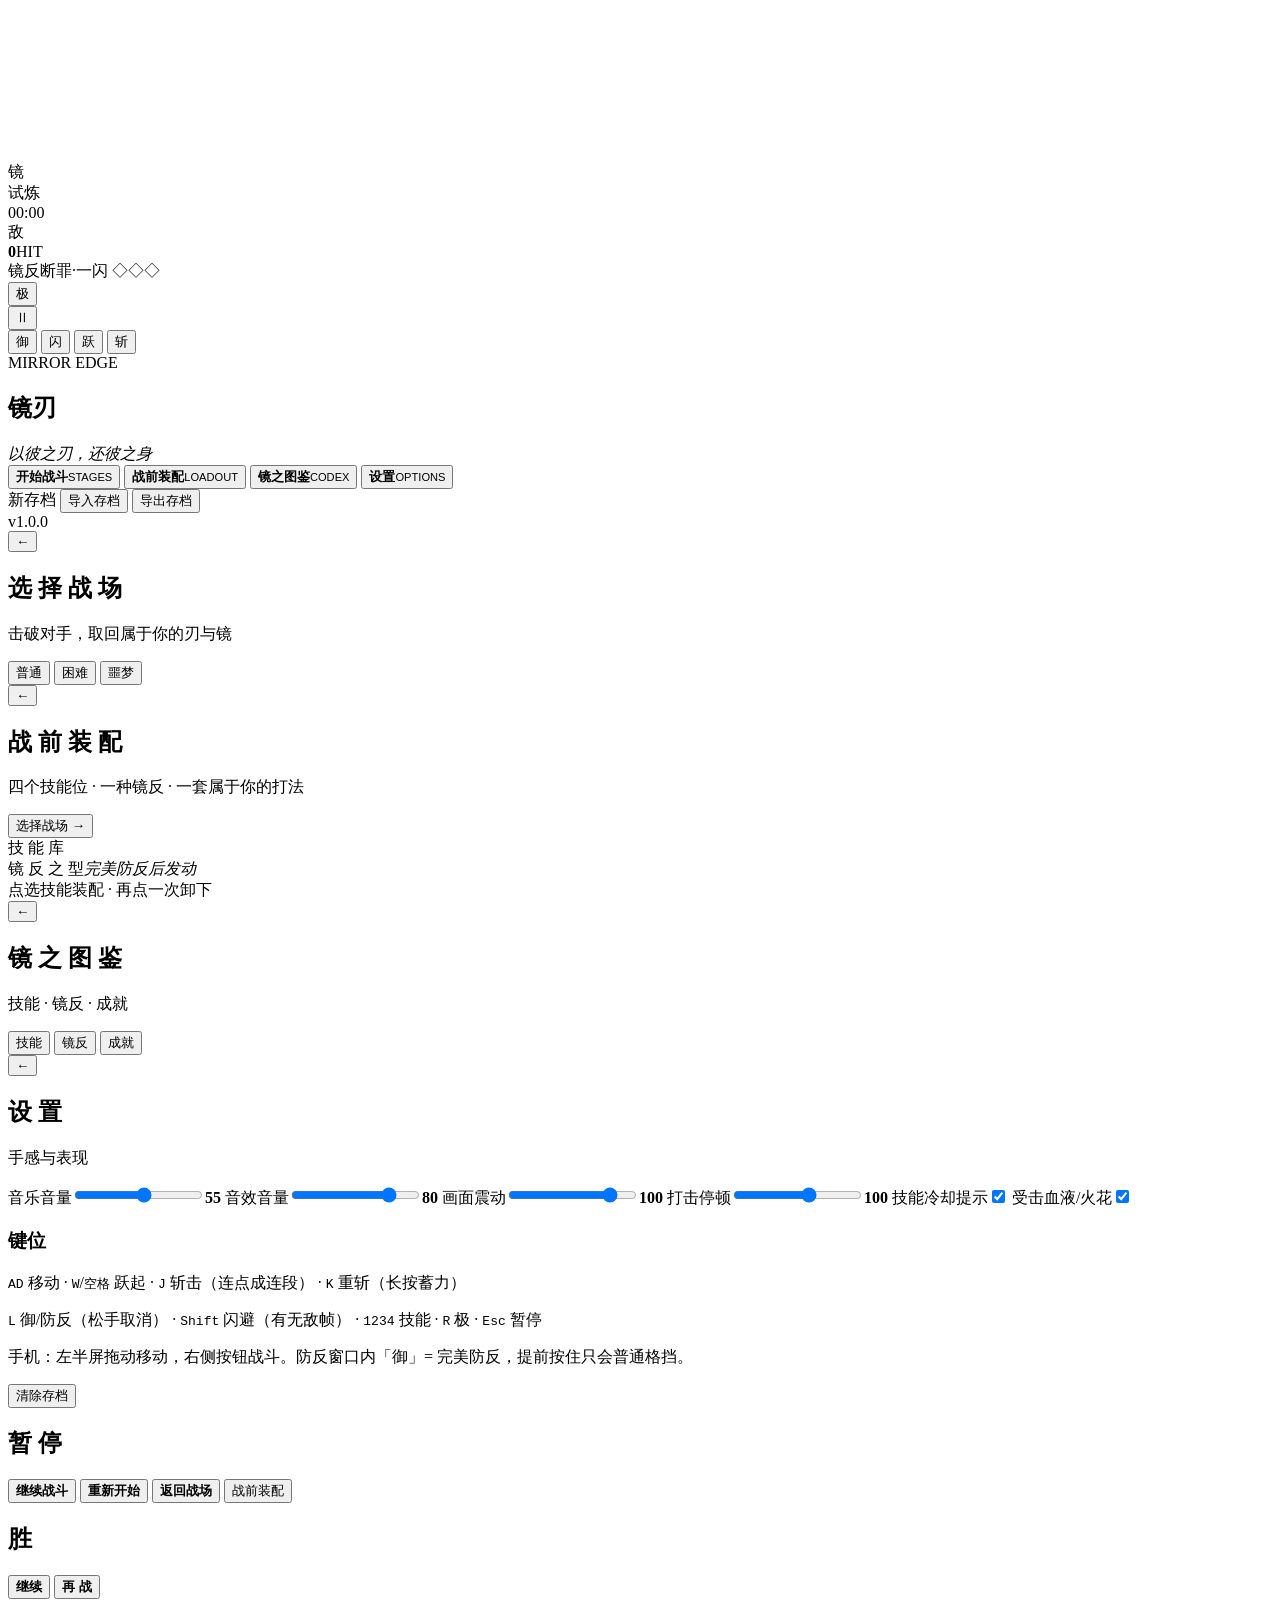
==== mirror-edge/index.html @ 8eaa8387 "mirror-edge: add index.html" ====
<!doctype html>
<html lang="zh-CN">
<head>
<meta charset="utf-8">
<meta name="viewport" content="width=device-width,initial-scale=1,viewport-fit=cover,user-scalable=no,maximum-scale=1">
<meta name="theme-color" content="#04060a">
<meta name="apple-mobile-web-app-capable" content="yes">
<meta name="apple-mobile-web-app-status-bar-style" content="black-translucent">
<meta name="apple-mobile-web-app-title" content="镜刃">
<meta name="description" content="镜刃 MIRROR EDGE — 以完美防反为骨、以闪避为魂的单机格斗。选你的镜反，斩你的敌人。">
<title>镜刃 · MIRROR EDGE</title>
<link rel="manifest" href="manifest.webmanifest">
<link rel="icon" href="icons/icon-192.png">
<link rel="apple-touch-icon" href="icons/icon-192.png">
<link rel="stylesheet" href="css/style.css">
<script>
window.__errs=[];
addEventListener('error',function(e){window.__errs.push((e.message||'err')+' @'+String(e.filename||'').split('/').pop()+':'+e.lineno);});
addEventListener('unhandledrejection',function(e){window.__errs.push('promise: '+(e.reason&&e.reason.message||e.reason));});
</script>

</head>
<body>
<canvas id="cv"></canvas>
<div id="vig"></div>

<!-- ══════════════ 战斗 HUD ══════════════ -->
<div id="hud" aria-hidden="true">
  <div class="hud-top">
    <div class="pbar side-l">
      <div class="prow">
        <span class="pname" id="nameP">镜</span>
        <span class="ptag" id="tagP"></span>
      </div>
      <div class="hpwrap">
        <div class="hpdelay" id="hpPd"></div>
        <div class="hpfill" id="hpPf"></div>
        <div class="hpseg"></div>
      </div>
      <div class="posture"><i id="posePf"></i></div>
    </div>
    <div class="hud-center">
      <div class="round" id="roundTag">试炼</div>
      <div class="clock" id="clock">00:00</div>
    </div>
    <div class="pbar side-r">
      <div class="prow">
        <span class="ptag" id="tagE"></span>
        <span class="pname" id="nameE">敌</span>
      </div>
      <div class="hpwrap">
        <div class="hpdelay" id="hpEd"></div>
        <div class="hpfill" id="hpEf"></div>
        <div class="hpseg"></div>
      </div>
      <div class="posture"><i id="poseEf"></i></div>
    </div>
  </div>

  <div class="combo" id="combo">
    <b id="comboN">0</b><span>HIT</span><em id="comboRank"></em>
  </div>

  <div class="parry-badge" id="parryBadge">
    <span class="pb-k">镜反</span><span class="pb-n" id="parryName">断罪·一闪</span>
    <span class="pb-m" id="parryMark">◇◇◇</span>
  </div>

  <div class="hint" id="hint"></div>

  <div class="skillbar" id="skillbar"></div>

  <div class="ultwrap">
    <div class="ultring" id="ultRing"></div>
    <button class="ultbtn" id="ultBtn" data-act="ult">
      <span>极</span><i id="ultFill"></i>
    </button>
  </div>

  <button class="pausebtn" id="pauseBtn" aria-label="暂停">Ⅱ</button>
</div>

<!-- ══════════════ 触屏操作 ══════════════ -->
<div id="touch">
  <div id="stick" class="stick"><div class="stick-ring"></div><div class="knob"></div></div>
  <div class="tbtns">
    <button class="tb tb-guard" data-act="guard"><span>御</span></button>
    <button class="tb tb-dash" data-act="dash"><span>闪</span></button>
    <button class="tb tb-jump" data-act="jump"><span>跃</span></button>
    <button class="tb tb-attack" data-act="attack"><span>斩</span></button>
  </div>
</div>

<!-- ══════════════ 标题 ══════════════ -->
<section class="screen" id="scr-title">
  <div class="title-wrap">
    <div class="brand">
      <div class="brand-en">MIRROR&nbsp;EDGE</div>
      <h1 class="brand-zh">镜<span>刃</span></h1>
      <div class="brand-line"><i></i><em>以彼之刃，还彼之身</em><i></i></div>
    </div>
    <nav class="menu">
      <button class="mbtn primary" data-go="stages"><b>开始战斗</b><small>STAGES</small></button>
      <button class="mbtn" data-go="loadout"><b>战前装配</b><small>LOADOUT</small></button>
      <button class="mbtn" data-go="codex"><b>镜之图鉴</b><small>CODEX</small></button>
      <button class="mbtn" data-go="settings"><b>设置</b><small>OPTIONS</small></button>
    </nav>
    <div class="title-foot">
      <span id="saveInfo">新存档</span>
      <button class="link" id="importBtn">导入存档</button>
      <button class="link" id="exportBtn">导出存档</button>
      <input type="file" id="importFile" accept=".json,application/json" hidden>
    </div>
  </div>
  <div class="title-ver">v1.0.0</div>
</section>

<!-- ══════════════ 关卡选择 ══════════════ -->
<section class="screen" id="scr-stages">
  <header class="shead">
    <button class="back" data-back="title">←</button>
    <div><h2>选 择 战 场</h2><p>击破对手，取回属于你的刃与镜</p></div>
    <div class="diff">
      <button data-diff="0" class="on">普通</button>
      <button data-diff="1">困难</button>
      <button data-diff="2">噩梦</button>
    </div>
  </header>
  <div class="stage-list" id="stageList"></div>
</section>

<!-- ══════════════ 装配 ══════════════ -->
<section class="screen" id="scr-loadout">
  <header class="shead">
    <button class="back" data-back="title">←</button>
    <div><h2>战 前 装 配</h2><p>四个技能位 · 一种镜反 · 一套属于你的打法</p></div>
    <button class="go-fight" id="toStages">选择战场 →</button>
  </header>
  <div class="load-body">
    <div class="col col-skills">
      <div class="col-h"><span>技 能 库</span><em id="skillCount"></em></div>
      <div class="skill-grid" id="skillGrid"></div>
    </div>
    <div class="col col-parry">
      <div class="col-h"><span>镜 反 之 型</span><em>完美防反后发动</em></div>
      <div class="parry-list" id="parryList"></div>
    </div>
  </div>
  <div class="load-foot">
    <div class="slots" id="slotBar"></div>
    <div class="load-tip" id="loadTip">点选技能装配 · 再点一次卸下</div>
  </div>
</section>

<!-- ══════════════ 图鉴 ══════════════ -->
<section class="screen" id="scr-codex">
  <header class="shead">
    <button class="back" data-back="title">←</button>
    <div><h2>镜 之 图 鉴</h2><p>技能 · 镜反 · 成就</p></div>
    <div class="tabs">
      <button class="on" data-tab="skills">技能</button>
      <button data-tab="parry">镜反</button>
      <button data-tab="achv">成就</button>
    </div>
  </header>
  <div class="codex-body" id="codexBody"></div>
</section>

<!-- ══════════════ 设置 ══════════════ -->
<section class="screen" id="scr-settings">
  <header class="shead">
    <button class="back" data-back="title">←</button>
    <div><h2>设 置</h2><p>手感与表现</p></div>
  </header>
  <div class="set-body">
    <label class="setrow"><span>音乐音量</span><input type="range" id="sMusic" min="0" max="100" value="55"><b id="vMusic">55</b></label>
    <label class="setrow"><span>音效音量</span><input type="range" id="sSfx" min="0" max="100" value="80"><b id="vSfx">80</b></label>
    <label class="setrow"><span>画面震动</span><input type="range" id="sShake" min="0" max="120" value="100"><b id="vShake">100</b></label>
    <label class="setrow"><span>打击停顿</span><input type="range" id="sStop" min="40" max="140" value="100"><b id="vStop">100</b></label>
    <label class="setrow sw"><span>技能冷却提示</span><input type="checkbox" id="sCd" checked></label>
    <label class="setrow sw"><span>受击血液/火花</span><input type="checkbox" id="sBlood" checked></label>
    <div class="keys">
      <h3>键位</h3>
      <p><kbd>A</kbd><kbd>D</kbd> 移动 · <kbd>W</kbd>/<kbd>空格</kbd> 跃起 · <kbd>J</kbd> 斩击（连点成连段） · <kbd>K</kbd> 重斩（长按蓄力）</p>
      <p><kbd>L</kbd> 御/防反（松手取消） · <kbd>Shift</kbd> 闪避（有无敌帧） · <kbd>1</kbd><kbd>2</kbd><kbd>3</kbd><kbd>4</kbd> 技能 · <kbd>R</kbd> 极 · <kbd>Esc</kbd> 暂停</p>
      <p class="dim">手机：左半屏拖动移动，右侧按钮战斗。防反窗口内「御」= 完美防反，提前按住只会普通格挡。</p>
    </div>
    <button class="danger" id="wipeBtn">清除存档</button>
  </div>
</section>

<!-- ══════════════ 暂停 ══════════════ -->
<section class="screen small" id="scr-pause">
  <div class="modal">
    <h2>暂 停</h2>
    <button class="mbtn primary" id="resumeBtn"><b>继续战斗</b></button>
    <button class="mbtn" id="retryBtn"><b>重新开始</b></button>
    <button class="mbtn" id="quitBtn"><b>返回战场</b></button>
    <button class="mbtn ghost" id="toLoadout">战前装配</button>
  </div>
</section>

<!-- ══════════════ 结算 ══════════════ -->
<section class="screen small" id="scr-result">
  <div class="modal wide">
    <div class="res-head"><h2 id="resTitle">胜</h2><p id="resSub"></p></div>
    <div class="res-stats" id="resStats"></div>
    <div class="res-unlock" id="resUnlock"></div>
    <div class="res-btns">
      <button class="mbtn primary" id="resNext"><b>继续</b></button>
      <button class="mbtn ghost" id="resRetry"><b>再 战</b></button>
    </div>
  </div>
</section>

<div id="fps"></div>

<script src="js/core.js"></script>
<script src="js/skeleton.js"></script>
<script src="js/data.js"></script>
<script src="js/fighter.js"></script>
<script src="js/skills.js"></script>
<script src="js/ai.js"></script>
<script src="js/battle.js"></script>
<script src="js/ui.js"></script>
<script src="js/game.js"></script>
</body>
</html>
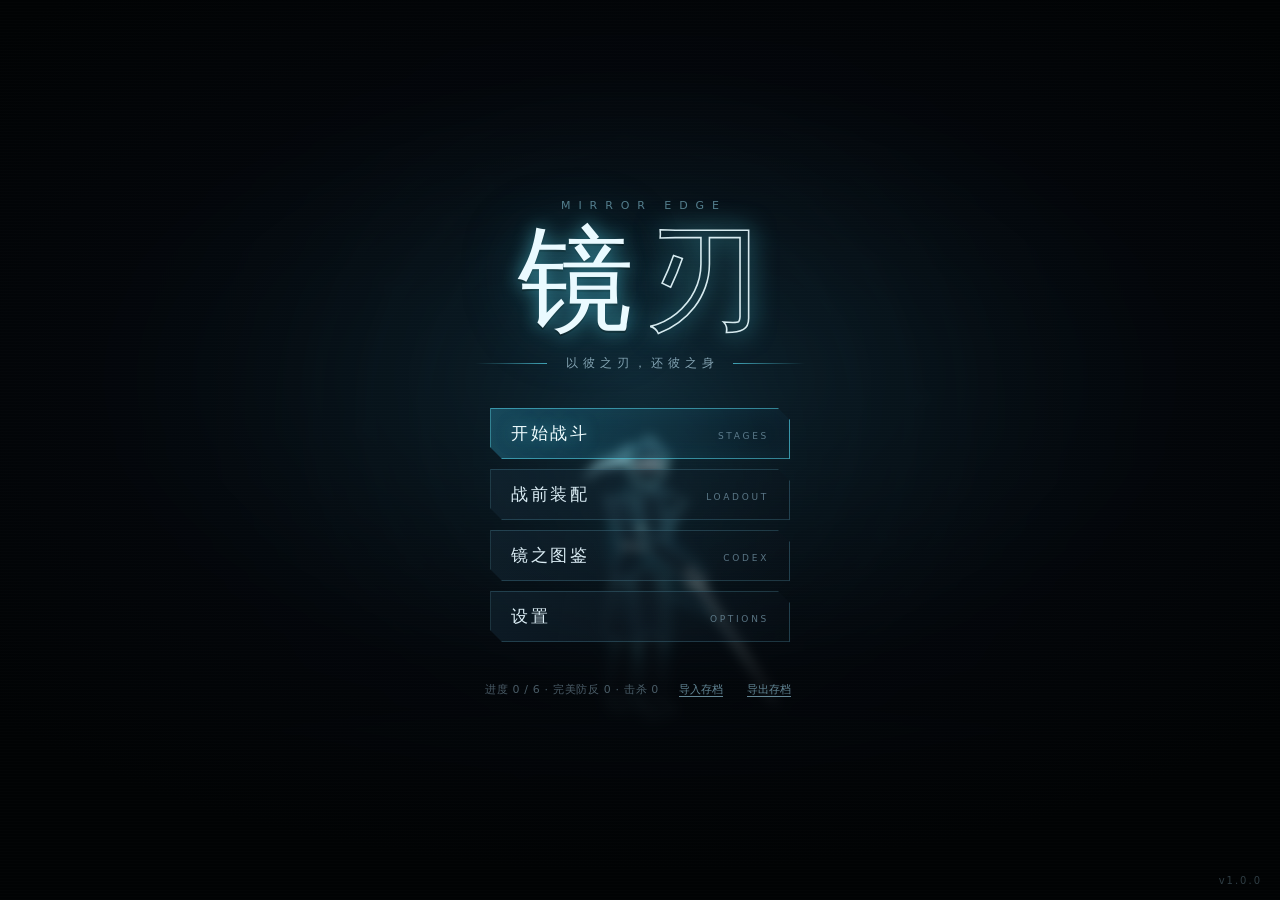
==== commit c76d63c7: "mirror-edge: update index.html" ====
--- a/mirror-edge/index.html
+++ b/mirror-edge/index.html
@@ -22,6 +22,7 @@
 </head>
 <body>
 <canvas id="cv"></canvas>
+<div id="rotate"><div class="rot">⟲</div><p>横屏战斗视野更开阔</p><button id="rotSkip">仍然竖屏</button></div>
 <div id="vig"></div>
 
 <!-- ══════════════ 战斗 HUD ══════════════ -->
@@ -64,6 +65,7 @@
   <div class="parry-badge" id="parryBadge">
     <span class="pb-k">镜反</span><span class="pb-n" id="parryName">断罪·一闪</span>
     <span class="pb-m" id="parryMark">◇◇◇</span>
+    <span class="pb-cd"><i id="parryCdBar"></i></span>
   </div>
 
   <div class="hint" id="hint"></div>
@@ -84,7 +86,7 @@
 <div id="touch">
   <div id="stick" class="stick"><div class="stick-ring"></div><div class="knob"></div></div>
   <div class="tbtns">
-    <button class="tb tb-guard" data-act="guard"><span>御</span></button>
+    <button class="tb tb-guard" data-act="guard"><span>御</span><i class="tbcd" id="guardCd"></i></button>
     <button class="tb tb-dash" data-act="dash"><span>闪</span></button>
     <button class="tb tb-jump" data-act="jump"><span>跃</span></button>
     <button class="tb tb-attack" data-act="attack"><span>斩</span></button>
@@ -133,7 +135,7 @@
 <section class="screen" id="scr-loadout">
   <header class="shead">
     <button class="back" data-back="title">←</button>
-    <div><h2>战 前 装 配</h2><p>四个技能位 · 一种镜反 · 一套属于你的打法</p></div>
+    <div><h2>战 前 装 配</h2><p>三个技能位 · 一种镜反 · 一套属于你的打法</p></div>
     <button class="go-fight" id="toStages">选择战场 →</button>
   </header>
   <div class="load-body">
@@ -182,7 +184,7 @@
     <div class="keys">
       <h3>键位</h3>
       <p><kbd>A</kbd><kbd>D</kbd> 移动 · <kbd>W</kbd>/<kbd>空格</kbd> 跃起 · <kbd>J</kbd> 斩击（连点成连段） · <kbd>K</kbd> 重斩（长按蓄力）</p>
-      <p><kbd>L</kbd> 御/防反（松手取消） · <kbd>Shift</kbd> 闪避（有无敌帧） · <kbd>1</kbd><kbd>2</kbd><kbd>3</kbd><kbd>4</kbd> 技能 · <kbd>R</kbd> 极 · <kbd>Esc</kbd> 暂停</p>
+      <p><kbd>L</kbd> 御/防反（松手取消） · <kbd>Shift</kbd> 闪避（有无敌帧） · <kbd>1</kbd><kbd>2</kbd><kbd>3</kbd> 技能 · <kbd>R</kbd> 极 · <kbd>Esc</kbd> 暂停</p>
       <p class="dim">手机：左半屏拖动移动，右侧按钮战斗。防反窗口内「御」= 完美防反，提前按住只会普通格挡。</p>
     </div>
     <button class="danger" id="wipeBtn">清除存档</button>
--- a/mirror-edge/css/style.css
+++ b/mirror-edge/css/style.css
@@ -0,0 +1,385 @@
+/* ══════════════════════════════════════════════════════════
+   镜刃 MIRROR EDGE — 样式
+   ══════════════════════════════════════════════════════════ */
+:root{
+  --bg:#04060a;
+  --ink:#080c12;
+  --ink2:#0d131c;
+  --line:rgba(120,200,235,.16);
+  --cyan:#5ce9ff;
+  --cyan-dim:#2b8fa8;
+  --ice:#e6fbff;
+  --red:#ff3550;
+  --red-dim:#8f1e2e;
+  --gold:#ffcf7a;
+  --violet:#b27bff;
+  --text:#dfeaf2;
+  --muted:#7d8b98;
+  --safe-t:env(safe-area-inset-top,0px);
+  --safe-b:env(safe-area-inset-bottom,0px);
+}
+*{box-sizing:border-box;-webkit-tap-highlight-color:transparent}
+html,body{margin:0;padding:0;height:100%;overflow:hidden;background:var(--bg);color:var(--text);
+  font-family:"PingFang SC","Hiragino Sans GB","Microsoft YaHei",system-ui,-apple-system,sans-serif;
+  user-select:none;-webkit-user-select:none;overscroll-behavior:none;touch-action:none}
+canvas#cv{position:fixed;inset:0;width:100%;height:100%;display:block;touch-action:none}
+button{font-family:inherit;cursor:pointer;border:none;background:none;color:inherit}
+h1,h2,h3{font-family:"Songti SC","Noto Serif SC","STSong",serif;font-weight:400;margin:0}
+
+/* ───────── 屏幕容器 ───────── */
+.screen{position:fixed;inset:0;display:none;flex-direction:column;z-index:20;
+  padding:calc(var(--safe-t) + 16px) clamp(16px,4vw,34px) calc(var(--safe-b) + 16px);
+  background:radial-gradient(120% 80% at 50% 12%,rgba(12,22,32,.82),rgba(3,5,8,.96) 68%,#020406 100%);
+  -webkit-backdrop-filter:blur(6px);backdrop-filter:blur(6px);overflow:hidden}
+.screen.on{display:flex;animation:scrIn .32s ease both}
+@keyframes scrIn{from{opacity:0;transform:scale(.995)}to{opacity:1;transform:none}}
+.screen.small{align-items:center;justify-content:center;background:radial-gradient(80% 60% at 50% 45%,rgba(8,14,22,.9),rgba(2,4,7,.97))}
+.screen::after{content:"";position:absolute;inset:0;pointer-events:none;opacity:.35;
+  background-image:repeating-linear-gradient(0deg,rgba(255,255,255,.028) 0 1px,transparent 1px 3px)}
+.screen>*{position:relative;z-index:1}
+
+/* ───────── 标题 ───────── */
+#scr-title{justify-content:center;align-items:center;text-align:center;
+  background:radial-gradient(70% 55% at 50% 42%,rgba(28,86,110,.20),rgba(3,6,10,.93) 62%,#010304 100%)}
+.title-wrap{display:flex;flex-direction:column;align-items:center;gap:clamp(18px,4vh,38px);width:min(560px,100%)}
+.brand-en{font-size:11px;letter-spacing:.72em;text-indent:.72em;color:rgba(150,215,235,.55);margin-bottom:14px}
+.brand-zh{font-size:clamp(64px,19vw,116px);line-height:.94;letter-spacing:.1em;text-indent:.1em;color:#eafaff;
+  text-shadow:0 0 18px rgba(92,233,255,.55),0 0 64px rgba(60,180,220,.35),0 2px 0 rgba(0,0,0,.6)}
+.brand-zh span{color:transparent;-webkit-text-stroke:1.6px rgba(232,251,255,.92);text-shadow:0 0 26px rgba(92,233,255,.5)}
+.brand-line{display:flex;align-items:center;justify-content:center;gap:14px;margin-top:20px}
+.brand-line i{width:clamp(30px,10vw,72px);height:1px;background:linear-gradient(90deg,transparent,rgba(92,233,255,.65))}
+.brand-line i:last-child{background:linear-gradient(90deg,rgba(92,233,255,.65),transparent)}
+.brand-line em{font-style:normal;font-size:12px;letter-spacing:.42em;text-indent:.42em;color:rgba(178,214,230,.72)}
+.menu{display:flex;flex-direction:column;gap:10px;width:min(300px,86vw)}
+.mbtn{position:relative;display:flex;align-items:baseline;justify-content:space-between;gap:12px;
+  padding:13px 20px;min-height:50px;border:1px solid rgba(110,190,220,.22);
+  background:linear-gradient(100deg,rgba(20,40,54,.55),rgba(10,18,26,.35));
+  clip-path:polygon(0 0,calc(100% - 12px) 0,100% 12px,100% 100%,12px 100%,0 calc(100% - 12px));
+  transition:border-color .18s,background .18s,transform .12s,box-shadow .2s}
+.mbtn b{font-size:17px;font-weight:500;letter-spacing:.16em;color:#dbedf5}
+.mbtn small{font-size:9px;letter-spacing:.3em;color:rgba(125,160,178,.7)}
+.mbtn:active{transform:scale(.985)}
+.mbtn:hover{border-color:rgba(92,233,255,.55);background:linear-gradient(100deg,rgba(28,60,78,.7),rgba(12,24,34,.5));
+  box-shadow:0 0 24px rgba(60,190,220,.14),inset 0 0 24px rgba(60,190,220,.05)}
+.mbtn.primary{border-color:rgba(92,233,255,.5);
+  background:linear-gradient(100deg,rgba(30,96,120,.6),rgba(10,26,38,.4));
+  box-shadow:0 0 30px rgba(50,180,210,.16),inset 0 0 30px rgba(60,200,230,.06)}
+.mbtn.primary b{color:#f0fdff;text-shadow:0 0 16px rgba(92,233,255,.5)}
+.mbtn.ghost{border-color:rgba(255,255,255,.1);background:rgba(255,255,255,.02)}
+.screen.small .mbtn{width:100%}
+.title-foot{display:flex;flex-wrap:wrap;align-items:center;justify-content:center;gap:6px 16px;font-size:11px;color:rgba(120,148,164,.6);letter-spacing:.06em}
+.link{font-size:11px;color:rgba(140,190,210,.7);text-decoration:underline;text-underline-offset:3px;padding:4px}
+.link:hover{color:var(--cyan)}
+.title-ver{position:absolute;right:18px;bottom:calc(var(--safe-b) + 14px);font-size:10px;letter-spacing:.2em;color:rgba(110,140,155,.42)}
+
+/* ───────── 页面头 ───────── */
+.shead{display:flex;align-items:center;gap:14px;padding-bottom:14px;border-bottom:1px solid var(--line);flex-wrap:wrap}
+.back{width:38px;height:38px;flex:none;border:1px solid rgba(120,190,215,.22);color:#bfe4f0;font-size:16px;
+  clip-path:polygon(0 0,100% 0,100% 100%,8px 100%,0 calc(100% - 8px));transition:.18s}
+.back:hover{border-color:var(--cyan);color:#fff;box-shadow:0 0 18px rgba(92,233,255,.2)}
+.shead h2{font-size:clamp(18px,4.6vw,26px);letter-spacing:.26em;color:#e9f8ff}
+.shead p{margin:4px 0 0;font-size:11px;letter-spacing:.14em;color:var(--muted)}
+.diff,.tabs{margin-left:auto;display:flex;gap:4px;border:1px solid rgba(120,190,215,.16);padding:3px;background:rgba(6,12,18,.6)}
+.diff button,.tabs button{padding:8px 13px;font-size:12px;letter-spacing:.1em;color:var(--muted);transition:.18s}
+.diff button.on,.tabs button.on{color:#031018;background:linear-gradient(180deg,#8ef0ff,#4cc8e6);font-weight:600;
+  box-shadow:0 0 16px rgba(92,233,255,.35)}
+.go-fight{margin-left:auto;padding:10px 16px;font-size:12px;letter-spacing:.12em;color:#c9f4ff;
+  border:1px solid rgba(92,233,255,.4);background:rgba(20,60,76,.4)}
+.go-fight:hover{background:rgba(30,90,112,.6);box-shadow:0 0 20px rgba(92,233,255,.22)}
+
+/* ───────── 关卡列表 ───────── */
+.stage-list{flex:1;overflow-y:auto;overscroll-behavior:contain;padding:16px 2px 30px;
+  display:grid;grid-template-columns:repeat(auto-fill,minmax(min(100%,270px),1fr));gap:12px;align-content:start}
+.stage-card{position:relative;display:flex;flex-direction:column;gap:10px;padding:16px;min-height:132px;
+  border:1px solid rgba(110,180,205,.18);background:linear-gradient(150deg,rgba(16,30,42,.72),rgba(6,11,16,.72));
+  clip-path:polygon(0 0,calc(100% - 18px) 0,100% 18px,100% 100%,0 100%);
+  transition:.2s;text-align:left;overflow:hidden}
+.stage-card::before{content:"";position:absolute;left:0;top:0;bottom:0;width:2px;background:var(--cyan);opacity:.35}
+.stage-card:hover{border-color:rgba(92,233,255,.45);transform:translateY(-2px);box-shadow:0 10px 30px rgba(0,0,0,.4),0 0 30px rgba(50,170,200,.12)}
+.stage-card .sc-idx{position:absolute;right:14px;top:10px;font-family:"Songti SC",serif;font-size:34px;color:rgba(92,233,255,.1);line-height:1}
+.stage-card .sc-name{font-size:17px;letter-spacing:.1em;color:#e4f6fd}
+.stage-card .sc-sub{font-size:11px;color:var(--muted);letter-spacing:.08em;line-height:1.6}
+.stage-card .sc-meta{display:flex;gap:8px;flex-wrap:wrap;margin-top:auto;font-size:10px;letter-spacing:.08em}
+.chip{padding:3px 8px;border:1px solid rgba(120,190,215,.2);color:#9fd4e4;background:rgba(20,50,64,.3)}
+.chip.gold{border-color:rgba(255,207,122,.4);color:var(--gold);background:rgba(70,50,18,.3)}
+.chip.red{border-color:rgba(255,53,80,.4);color:#ff9aa8;background:rgba(70,16,24,.35)}
+.chip.dim{border-color:rgba(255,255,255,.08);color:#57636d;background:none}
+.stage-card.locked{filter:grayscale(.8) brightness(.6);cursor:not-allowed}
+.stage-card.locked:hover{transform:none;box-shadow:none;border-color:rgba(110,180,205,.18)}
+.stage-card .lock{position:absolute;inset:auto 0 0 0;padding:7px 14px;font-size:10px;letter-spacing:.24em;color:#93a4b0;
+  background:linear-gradient(0deg,rgba(2,4,7,.96),rgba(2,4,7,.6) 70%,transparent);text-align:right}
+.stage-card .clear-dots{display:flex;gap:4px}
+.stage-card .clear-dots i{width:14px;height:3px;background:rgba(255,255,255,.12)}
+.stage-card .clear-dots i.on{background:var(--gold);box-shadow:0 0 8px rgba(255,207,122,.6)}
+.stage-card .sc-best{font-size:10px;color:rgba(255,207,122,.7);letter-spacing:.06em}
+
+/* ───────── 装配 ───────── */
+.load-body{flex:1;display:flex;gap:16px;overflow:hidden;padding:14px 0 0;min-height:0}
+.col{display:flex;flex-direction:column;min-height:0}
+.col-skills{flex:1.55;min-width:0}
+.col-parry{flex:1;min-width:0;border-left:1px solid var(--line);padding-left:16px}
+.col-h{display:flex;align-items:baseline;justify-content:space-between;gap:10px;padding:0 2px 10px}
+.col-h span{font-size:12px;letter-spacing:.24em;color:#a9d6e6}
+.col-h em{font-style:normal;font-size:10px;letter-spacing:.1em;color:var(--muted)}
+.skill-grid{overflow-y:auto;overscroll-behavior:contain;display:grid;grid-template-columns:repeat(auto-fill,minmax(150px,1fr));
+  gap:8px;padding:2px 4px 24px 2px}
+.sk-card{position:relative;padding:10px 11px;border:1px solid rgba(110,180,205,.16);background:linear-gradient(150deg,rgba(14,26,36,.8),rgba(6,11,16,.8));
+  text-align:left;transition:.16s;min-height:82px;display:flex;flex-direction:column;gap:5px;overflow:hidden}
+.sk-card:hover{border-color:rgba(92,233,255,.42);background:linear-gradient(150deg,rgba(20,44,58,.85),rgba(8,16,22,.85))}
+.sk-card.on{border-color:rgba(92,233,255,.85);box-shadow:inset 0 0 26px rgba(60,200,230,.14),0 0 20px rgba(60,200,230,.16)}
+.sk-card.on::after{content:attr(data-slot);position:absolute;right:6px;top:6px;width:16px;height:16px;font-size:10px;line-height:16px;
+  text-align:center;background:var(--cyan);color:#031018;font-weight:700}
+.sk-card.locked{opacity:.42;filter:grayscale(1);cursor:not-allowed}
+.sk-top{display:flex;align-items:center;gap:7px}
+.sk-ic{width:24px;height:24px;flex:none;display:grid;place-items:center;font-family:"Songti SC",serif;font-size:14px;
+  border:1px solid rgba(120,210,235,.4);color:#bdf0ff;background:rgba(30,80,100,.3)}
+.sk-name{font-size:13px;letter-spacing:.04em;color:#e2f4fb}
+.sk-tag{margin-left:auto;font-size:9px;letter-spacing:.08em;color:rgba(140,180,200,.6)}
+.sk-desc{font-size:10.5px;line-height:1.55;color:#8598a6}
+.sk-foot{display:flex;gap:6px;margin-top:auto;font-size:9px;color:rgba(120,160,180,.6);letter-spacing:.05em}
+.sk-lock-txt{position:absolute;inset:auto 0 0 0;padding:4px 11px;font-size:9px;letter-spacing:.06em;
+  background:linear-gradient(0deg,rgba(8,10,14,.95),transparent);color:#7c8b96}
+
+.parry-list{overflow-y:auto;overscroll-behavior:contain;display:flex;flex-direction:column;gap:8px;padding:2px 4px 24px 2px}
+.pa-card{position:relative;padding:11px 12px;border:1px solid rgba(180,123,255,.18);text-align:left;
+  background:linear-gradient(120deg,rgba(28,18,44,.72),rgba(8,8,14,.8));transition:.18s}
+.pa-card:hover{border-color:rgba(178,123,255,.55);box-shadow:0 0 24px rgba(140,90,255,.14)}
+.pa-card.on{border-color:rgba(190,150,255,.9);background:linear-gradient(120deg,rgba(46,28,72,.85),rgba(12,10,20,.9));
+  box-shadow:0 0 26px rgba(150,100,255,.26),inset 0 0 30px rgba(130,80,240,.1)}
+.pa-card.on::before{content:"";position:absolute;left:0;top:0;bottom:0;width:2px;background:var(--violet);box-shadow:0 0 12px var(--violet)}
+.pa-card.locked{opacity:.4;filter:grayscale(1);cursor:not-allowed}
+.pa-h{display:flex;align-items:center;gap:8px}
+.pa-h b{font-size:13.5px;font-weight:500;letter-spacing:.06em;color:#efe6ff}
+.pa-h em{font-style:normal;margin-left:auto;font-size:9px;letter-spacing:.1em;color:rgba(190,150,255,.6)}
+.pa-d{font-size:10.5px;line-height:1.6;color:#9a8fa8;margin-top:5px}
+.pa-lock{font-size:9.5px;margin-top:5px;color:#6d6478}
+.load-foot{display:flex;align-items:center;gap:14px;padding-top:12px;border-top:1px solid var(--line);flex-wrap:wrap}
+.slots{display:flex;gap:7px}
+.slot{width:clamp(48px,13vw,64px);height:clamp(48px,13vw,64px);position:relative;border:1px dashed rgba(120,190,215,.3);
+  display:grid;place-items:center;background:rgba(10,18,24,.5);transition:.16s}
+.slot.filled{border-style:solid;border-color:rgba(92,233,255,.55);background:rgba(20,50,64,.5)}
+.slot .sn{font-family:"Songti SC",serif;font-size:17px;color:#bdf0ff}
+.slot .si{position:absolute;left:3px;top:2px;font-size:8px;color:rgba(120,180,200,.6)}
+.slot.empty .sn{color:rgba(120,160,180,.25);font-size:12px}
+.load-tip{font-size:10.5px;color:var(--muted);letter-spacing:.06em;line-height:1.6;flex:1;min-width:120px}
+
+/* ───────── 图鉴 ───────── */
+.codex-body{flex:1;overflow-y:auto;overscroll-behavior:contain;padding:16px 4px 40px 2px}
+.cx-grid{display:grid;grid-template-columns:repeat(auto-fill,minmax(min(100%,300px),1fr));gap:10px}
+.cx-item{padding:14px;border:1px solid rgba(110,180,205,.15);background:linear-gradient(150deg,rgba(14,26,36,.6),rgba(6,11,16,.6))}
+.cx-item h3{font-size:14px;letter-spacing:.08em;color:#dff4fc;display:flex;align-items:center;gap:8px}
+.cx-item h3 i{font-style:normal;font-size:10px;padding:2px 6px;border:1px solid rgba(120,190,215,.25);color:#8fc7d9}
+.cx-item p{font-size:11px;line-height:1.7;color:#8496a3;margin:7px 0 0}
+.cx-item .cx-meta{font-size:10px;color:rgba(255,207,122,.65);margin-top:7px}
+.cx-item.locked{opacity:.5}
+.achv-row{display:flex;align-items:center;gap:10px;padding:12px 14px;border:1px solid rgba(110,180,205,.14);
+  background:rgba(10,18,24,.5);margin-bottom:8px}
+.achv-row .ai{width:30px;height:30px;flex:none;display:grid;place-items:center;border:1px solid rgba(255,207,122,.4);color:var(--gold);
+  font-family:"Songti SC",serif;font-size:14px}
+.achv-row.done .ai{background:rgba(255,207,122,.16);box-shadow:0 0 16px rgba(255,207,122,.2)}
+.achv-row b{font-size:12.5px;font-weight:500;color:#dceef6;display:block}
+.achv-row span{font-size:10px;color:var(--muted)}
+.achv-row .state{margin-left:auto;font-size:10px;letter-spacing:.1em;color:var(--muted)}
+.achv-row.done .state{color:var(--gold)}
+.cx-progress{display:flex;gap:10px;flex-wrap:wrap;margin-bottom:14px;font-size:11px;color:var(--muted)}
+.cx-progress b{color:var(--cyan);font-weight:500}
+
+/* ───────── 设置 ───────── */
+.set-body{flex:1;overflow-y:auto;padding:18px 4px 40px;display:flex;flex-direction:column;gap:6px;max-width:620px}
+.setrow{display:flex;align-items:center;gap:14px;padding:12px 4px;border-bottom:1px solid rgba(120,190,215,.09)}
+.setrow span{width:110px;flex:none;font-size:12.5px;color:#b6cdd8;letter-spacing:.06em}
+.setrow input[type=range]{-webkit-appearance:none;flex:1;height:2px;background:rgba(120,190,215,.25);outline:none}
+.setrow input[type=range]::-webkit-slider-thumb{-webkit-appearance:none;width:14px;height:14px;border-radius:50%;
+  background:#7deaff;box-shadow:0 0 12px rgba(92,233,255,.8);cursor:pointer}
+.setrow b{width:34px;text-align:right;font-size:11px;color:var(--cyan);font-weight:500}
+.setrow.sw input{width:42px;height:22px;-webkit-appearance:none;background:rgba(120,190,215,.2);border-radius:11px;position:relative;cursor:pointer;flex:none}
+.setrow.sw input:checked{background:rgba(92,233,255,.45)}
+.setrow.sw input::after{content:"";position:absolute;top:2px;left:2px;width:18px;height:18px;border-radius:50%;background:#cfeeea;transition:.16s}
+.setrow.sw input:checked::after{left:22px;background:#031018}
+.setrow.sw{justify-content:space-between}
+.keys{margin-top:18px;padding:14px;border:1px solid rgba(110,180,205,.14);background:rgba(8,14,20,.5)}
+.keys h3{font-size:12px;letter-spacing:.2em;color:#a9d6e6;margin-bottom:10px}
+.keys p{font-size:11px;line-height:1.9;color:#8fa3b0;margin:0 0 6px}
+.keys p.dim{color:#66757f}
+kbd{display:inline-block;min-width:20px;padding:1px 5px;margin:0 1px;border:1px solid rgba(140,190,210,.3);border-radius:3px;
+  font-family:ui-monospace,SFMono-Regular,Menlo,monospace;font-size:10px;color:#bfe3ee;background:rgba(30,50,60,.6)}
+.danger{margin-top:26px;align-self:flex-start;padding:9px 16px;font-size:11px;letter-spacing:.1em;color:#ff8fa0;
+  border:1px solid rgba(255,53,80,.3);background:rgba(60,12,20,.3)}
+.danger:hover{background:rgba(90,18,28,.5);border-color:rgba(255,53,80,.6)}
+
+/* ───────── 弹层 ───────── */
+.modal{width:min(400px,92vw);padding:clamp(22px,5vw,34px) clamp(20px,5vw,30px);text-align:center;
+  border:1px solid rgba(110,190,215,.22);background:linear-gradient(160deg,rgba(12,22,30,.96),rgba(4,8,12,.98));
+  box-shadow:0 30px 80px rgba(0,0,0,.6),inset 0 0 60px rgba(40,140,170,.05);
+  clip-path:polygon(0 0,calc(100% - 20px) 0,100% 20px,100% 100%,20px 100%,0 calc(100% - 20px));
+  display:flex;flex-direction:column;gap:9px;max-height:92vh;overflow-y:auto}
+.modal.wide{width:min(560px,94vw)}
+.modal h2{font-size:24px;letter-spacing:.3em;text-indent:.3em;color:#eafaff;margin-bottom:8px}
+.res-head h2{font-size:clamp(34px,9vw,52px);letter-spacing:.14em;text-indent:.14em;
+  background:linear-gradient(180deg,#ffffff,#8fe7ff);-webkit-background-clip:text;background-clip:text;color:transparent;
+  filter:drop-shadow(0 0 24px rgba(92,233,255,.45))}
+.res-head h2.lose{background:linear-gradient(180deg,#ffd6dc,#ff3550);-webkit-background-clip:text;background-clip:text;
+  filter:drop-shadow(0 0 24px rgba(255,53,80,.4))}
+.res-head p{font-size:11px;letter-spacing:.2em;color:var(--muted);margin:2px 0 16px}
+.res-stats{display:grid;grid-template-columns:repeat(auto-fit,minmax(100px,1fr));gap:1px;margin-bottom:14px;
+  background:rgba(120,190,215,.12);border:1px solid rgba(120,190,215,.12)}
+.res-stats div{background:rgba(6,12,18,.9);padding:11px 8px;text-align:center}
+.res-stats b{display:block;font-size:19px;font-weight:500;color:#e9fbff;font-family:"Songti SC",serif}
+.res-stats span{font-size:9.5px;letter-spacing:.12em;color:var(--muted)}
+.res-unlock{display:flex;flex-direction:column;gap:6px;margin-bottom:16px}
+.res-unlock .u{font-size:11.5px;letter-spacing:.06em;color:var(--gold);padding:8px 10px;border:1px solid rgba(255,207,122,.3);
+  background:rgba(60,44,16,.3);animation:uIn .5s ease both}
+@keyframes uIn{from{opacity:0;transform:translateY(6px)}to{opacity:1;transform:none}}
+.res-btns{display:flex;flex-direction:column;gap:8px}
+
+/* ══════════════ HUD ══════════════ */
+#hud{position:fixed;inset:0;z-index:10;pointer-events:none;display:none;
+  padding:calc(var(--safe-t) + 10px) 14px;font-size:12px}
+#hud.on{display:block}
+.hud-top{display:flex;align-items:flex-start;gap:10px}
+.pbar{flex:1;max-width:min(34vw,420px);min-width:0}
+.pbar.side-r{text-align:right}
+.prow{display:flex;align-items:baseline;gap:6px;margin-bottom:5px}
+.side-r .prow{flex-direction:row-reverse}
+.pname{font-size:13px;letter-spacing:.16em;color:#e8f8ff;text-shadow:0 0 12px rgba(0,0,0,.9),0 0 18px rgba(92,233,255,.35)}
+.pbar.side-r .pname{color:#ffe4e8;text-shadow:0 0 12px rgba(0,0,0,.9),0 0 18px rgba(255,53,80,.35)}
+.ptag{font-size:9px;letter-spacing:.14em;color:rgba(160,200,220,.55);padding:1px 5px;border:1px solid rgba(120,190,215,.25)}
+.hpwrap{position:relative;height:9px;background:rgba(6,10,14,.9);border:1px solid rgba(120,190,215,.22);
+  clip-path:polygon(0 0,100% 0,100% 100%,6px 100%,0 calc(100% - 3px))}
+.side-r .hpwrap{clip-path:polygon(0 0,100% 0,calc(100% - 6px) 100%,0 100%)}
+.hpfill{position:absolute;inset:0;transform-origin:left;background:linear-gradient(90deg,#42d6f0,#9df3ff);
+  box-shadow:0 0 12px rgba(92,233,255,.55),inset 0 0 8px rgba(255,255,255,.4);transition:transform .14s cubic-bezier(.2,.9,.3,1)}
+.side-r .hpfill{transform-origin:right;background:linear-gradient(90deg,#ff6b7d,#ff3550);box-shadow:0 0 12px rgba(255,53,80,.55)}
+.hpdelay{position:absolute;inset:0;background:rgba(255,90,110,.55);transform-origin:left;transition:transform .55s .22s ease}
+.side-r .hpdelay{transform-origin:right;background:rgba(255,255,255,.5)}
+.hpseg{position:absolute;inset:0;background:repeating-linear-gradient(90deg,transparent 0 calc(10% - 1px),rgba(4,8,12,.75) calc(10% - 1px) 10%)}
+.posture{position:relative;height:3px;margin-top:4px;background:rgba(6,10,14,.8);overflow:hidden}
+.posture i{display:block;height:100%;width:100%;transform-origin:left;background:var(--gold);box-shadow:0 0 8px rgba(255,207,122,.8);transition:transform .2s}
+.side-r .posture i{transform-origin:right}
+.posture.low i{background:#ff3550;box-shadow:0 0 10px rgba(255,53,80,.9)}
+.hud-center{width:80px;text-align:center;padding-top:2px;flex:none}
+.round{font-size:9px;letter-spacing:.2em;color:rgba(150,190,210,.6)}
+.clock{font-family:"Songti SC",serif;font-size:16px;color:rgba(220,245,255,.85);letter-spacing:.05em;text-shadow:0 0 12px rgba(92,233,255,.35)}
+
+.combo{position:absolute;left:22px;top:38%;opacity:0;transform:translateX(-14px);transition:opacity .2s,transform .2s}
+.combo.on{opacity:1;transform:none}
+.combo b{font-family:"Songti SC",serif;font-size:clamp(38px,10vw,58px);font-weight:400;line-height:.9;color:#f2feff;
+  text-shadow:0 0 20px rgba(92,233,255,.75),0 0 46px rgba(60,180,220,.4)}
+.combo span{display:block;font-size:10px;letter-spacing:.42em;color:rgba(160,230,250,.7);margin-top:2px}
+.combo em{font-style:normal;display:block;font-size:11px;letter-spacing:.16em;color:var(--gold);height:14px;margin-top:3px}
+
+.parry-badge{position:absolute;right:16px;top:calc(50% - 66px);text-align:right;opacity:.9;transition:.25s}
+.parry-badge .pb-k{display:block;font-size:9px;letter-spacing:.4em;color:rgba(178,123,255,.75)}
+.parry-badge .pb-n{display:block;font-size:12px;letter-spacing:.1em;color:#e2d4ff;margin-top:2px;text-shadow:0 0 14px rgba(178,123,255,.6)}
+.parry-badge .pb-m{display:block;font-size:10px;letter-spacing:.3em;color:rgba(200,170,255,.5);margin-top:3px}
+.parry-badge.pulse{animation:pbPulse .6s ease}
+@keyframes pbPulse{0%{transform:scale(1)}35%{transform:scale(1.18)}100%{transform:scale(1)}}
+
+.hint{position:absolute;left:50%;top:22%;transform:translate(-50%,-50%);font-size:12px;letter-spacing:.16em;
+  color:rgba(220,250,255,.9);text-shadow:0 0 16px rgba(0,0,0,.9);opacity:0;transition:opacity .3s;text-align:center;max-width:80vw}
+.hint.on{opacity:1}
+.hint b{color:var(--cyan)}
+
+.skillbar{position:absolute;right:14px;bottom:calc(var(--safe-b) + 150px);display:flex;gap:7px;
+  flex-direction:row-reverse;pointer-events:auto}
+.skit{position:relative;width:clamp(42px,10.5vw,52px);height:clamp(42px,10.5vw,52px);flex:none;
+  border:1px solid rgba(120,200,230,.3);background:rgba(8,16,22,.72);display:grid;place-items:center;
+  transition:.15s;overflow:hidden;clip-path:polygon(0 0,100% 0,100% calc(100% - 8px),calc(100% - 8px) 100%,0 100%)}
+.skit .ic{font-family:"Songti SC",serif;font-size:clamp(16px,4.2vw,20px);color:#cdf3ff;text-shadow:0 0 10px rgba(92,233,255,.5)}
+.skit .cd{position:absolute;inset:0;background:rgba(2,6,10,.78);transform-origin:bottom;pointer-events:none}
+.skit .cdn{position:absolute;inset:0;display:grid;place-items:center;font-size:13px;color:#8fc7d9;font-weight:500}
+.skit .key{position:absolute;left:3px;top:1px;font-size:8px;color:rgba(140,190,210,.6);font-family:ui-monospace,monospace}
+.skit.ready{border-color:rgba(92,233,255,.7);box-shadow:0 0 14px rgba(92,233,255,.18),inset 0 0 14px rgba(60,200,230,.08)}
+.skit.firing{border-color:#fff;box-shadow:0 0 26px rgba(255,255,255,.5)}
+.skit.empty{opacity:.28;border-style:dashed}
+
+.ultwrap{position:absolute;right:14px;bottom:calc(var(--safe-b) + 14px);width:clamp(60px,15vw,74px);height:clamp(60px,15vw,74px);pointer-events:auto}
+.ultring{position:absolute;inset:-4px;border-radius:50%;border:1px solid rgba(255,207,122,.25);
+  background:conic-gradient(from -90deg,rgba(255,207,122,.75) var(--p,0deg),transparent 0);mask:radial-gradient(circle,transparent 62%,#000 63%)}
+.ultbtn{width:100%;height:100%;border-radius:50%;border:1px solid rgba(255,207,122,.45);
+  background:radial-gradient(circle at 50% 40%,rgba(60,44,16,.85),rgba(8,10,14,.94));display:grid;place-items:center;position:relative;overflow:hidden;transition:.2s}
+.ultbtn span{font-family:"Songti SC",serif;font-size:clamp(20px,5vw,26px);color:#ffe6b4;text-shadow:0 0 16px rgba(255,190,90,.7);z-index:1}
+.ultbtn.ready{border-color:rgba(255,210,130,.95);box-shadow:0 0 26px rgba(255,180,70,.4),inset 0 0 26px rgba(255,180,70,.25);animation:ultPulse 1.6s infinite}
+@keyframes ultPulse{0%,100%{box-shadow:0 0 20px rgba(255,180,70,.3),inset 0 0 20px rgba(255,180,70,.18)}50%{box-shadow:0 0 38px rgba(255,190,80,.65),inset 0 0 30px rgba(255,190,80,.35)}}
+.ultbtn:disabled{opacity:.45}
+.pausebtn{position:absolute;left:50%;top:calc(var(--safe-t) + 52px);transform:translateX(-50%);width:28px;height:28px;
+  font-size:11px;color:rgba(160,200,220,.5);pointer-events:auto;letter-spacing:0}
+.pausebtn:hover{color:#cdf3ff}
+
+/* ══════════════ 触屏 ══════════════ */
+#touch{position:fixed;inset:0;z-index:11;display:none;pointer-events:none}
+#touch.on{display:block}
+.stick{position:absolute;left:0;bottom:0;width:46vw;height:56vh;pointer-events:auto;touch-action:none}
+.stick-ring{position:absolute;width:104px;height:104px;margin:-52px 0 0 -52px;border-radius:50%;
+  border:1px solid rgba(120,200,230,.22);background:radial-gradient(circle,rgba(30,70,90,.16),transparent 70%);
+  opacity:0;transition:opacity .15s;left:0;top:0}
+.knob{position:absolute;width:46px;height:46px;margin:-23px 0 0 -23px;border-radius:50%;
+  border:1px solid rgba(150,225,250,.5);background:radial-gradient(circle,rgba(92,233,255,.25),rgba(10,30,40,.4));
+  box-shadow:0 0 18px rgba(92,233,255,.25);opacity:0;transition:opacity .15s;left:0;top:0}
+.stick.active .stick-ring,.stick.active .knob{opacity:1}
+.tbtns{position:absolute;right:14px;bottom:calc(var(--safe-b) + 78px);width:clamp(160px,42vw,196px);height:clamp(160px,42vw,196px);pointer-events:none}
+.tb{position:absolute;border-radius:50%;pointer-events:auto;display:grid;place-items:center;
+  border:1px solid rgba(140,220,245,.32);background:radial-gradient(circle at 50% 38%,rgba(26,64,80,.72),rgba(6,12,18,.78));
+  transition:transform .08s,box-shadow .12s,background .12s;font-family:"Songti SC",serif;color:#d8f7ff}
+.tb span{font-size:clamp(15px,4vw,19px);text-shadow:0 0 12px rgba(92,233,255,.55)}
+.tb:active,.tb.hit{transform:scale(.92);background:radial-gradient(circle at 50% 38%,rgba(90,210,240,.5),rgba(10,30,42,.85));
+  box-shadow:0 0 26px rgba(92,233,255,.45)}
+.tb-attack{width:clamp(66px,17vw,80px);height:clamp(66px,17vw,80px);right:0;bottom:0;border-color:rgba(180,240,255,.5)}
+.tb-attack span{font-size:clamp(22px,6vw,28px)}
+.tb-guard{width:clamp(58px,15vw,70px);height:clamp(58px,15vw,70px);right:clamp(74px,19vw,90px);bottom:6px;
+  border-color:rgba(178,123,255,.45)}
+.tb-guard span{color:#e8daff;text-shadow:0 0 12px rgba(178,123,255,.7)}
+.tb-dash{width:clamp(48px,12.5vw,58px);height:clamp(48px,12.5vw,58px);right:2px;bottom:clamp(74px,19vw,90px)}
+.tb-jump{width:clamp(44px,11.5vw,52px);height:clamp(44px,11.5vw,52px);right:clamp(70px,18vw,84px);bottom:clamp(72px,18vw,86px);opacity:.85}
+.tb-jump span,.tb-dash span{font-size:clamp(13px,3.4vw,16px)}
+
+/* 装配页窄屏：上下堆叠 */
+@media (max-width:640px){
+  .load-body{flex-direction:column;overscroll-behavior:contain;overflow-y:auto}
+  .col-skills,.col-parry{flex:none;overflow:visible;width:100%}
+  .col-parry{border-left:none;border-top:1px solid var(--line);padding-left:0;padding-top:12px;margin-top:6px}
+  .skill-grid,.parry-list{overflow:visible;grid-template-columns:1fr}
+  .load-foot{position:sticky;bottom:0;background:linear-gradient(0deg,rgba(3,6,10,.98),rgba(3,6,10,.86));padding-bottom:6px}
+  .shead h2{font-size:20px}
+  .diff,.tabs{margin-left:0}
+}
+
+/* 手机竖屏：右手操作区 */
+@media (max-width:760px){
+  .skillbar{right:10px;bottom:calc(var(--safe-b) + 232px);gap:6px}
+  .skit{width:44px;height:44px}
+  .tbtns{right:10px;bottom:calc(var(--safe-b) + 10px);width:196px;height:196px}
+  .tb-attack{width:78px;height:78px;right:0;bottom:0}
+  .tb-guard{width:66px;height:66px;right:84px;bottom:2px}
+  .tb-dash{width:60px;height:60px;right:2px;bottom:86px}
+  .tb-jump{width:52px;height:52px;right:84px;bottom:80px}
+  .ultwrap{right:142px;bottom:calc(var(--safe-b) + 22px);width:58px;height:58px}
+  .pbar{max-width:38vw}
+  .hud-center{width:56px}
+  .combo{left:14px;top:33%}
+  .parry-badge{right:10px;top:calc(50% - 96px)}
+  .hud-top{gap:6px}
+}
+@media (max-height:700px) and (max-width:760px){
+  .skillbar{bottom:calc(var(--safe-b) + 190px)}
+  .ultwrap{bottom:calc(var(--safe-b) + 18px)}
+  .ultwrap{right:126px;bottom:calc(var(--safe-b) + 18px);width:54px;height:54px}
+  .tbtns{width:172px;height:172px}
+  .tb-attack{width:68px;height:68px}
+  .tb-guard{width:58px;height:58px;right:74px}
+  .tb-dash{width:54px;height:54px;bottom:76px}
+  .tb-jump{width:46px;height:46px;right:74px;bottom:70px}
+}
+@media (min-width:820px){
+  .skillbar{right:24px;bottom:calc(var(--safe-b) + 118px)}
+  .ultwrap{right:24px;bottom:calc(var(--safe-b) + 26px)}
+  .tbtns{display:none}
+  .stick{display:none}
+  #touch{display:none!important}
+}
+#vig{position:fixed;inset:0;z-index:9;pointer-events:none;opacity:0;transition:opacity .35s;
+  background:
+    radial-gradient(125% 95% at 50% 44%,transparent 42%,rgba(0,0,0,.62) 100%),
+    repeating-linear-gradient(0deg,rgba(160,240,255,.03) 0 1px,transparent 1px 3px)}
+#vig.on{opacity:1}
+#fps{position:fixed;left:6px;bottom:4px;font-size:9px;color:rgba(120,160,180,.35);z-index:30;pointer-events:none;font-family:ui-monospace,monospace}
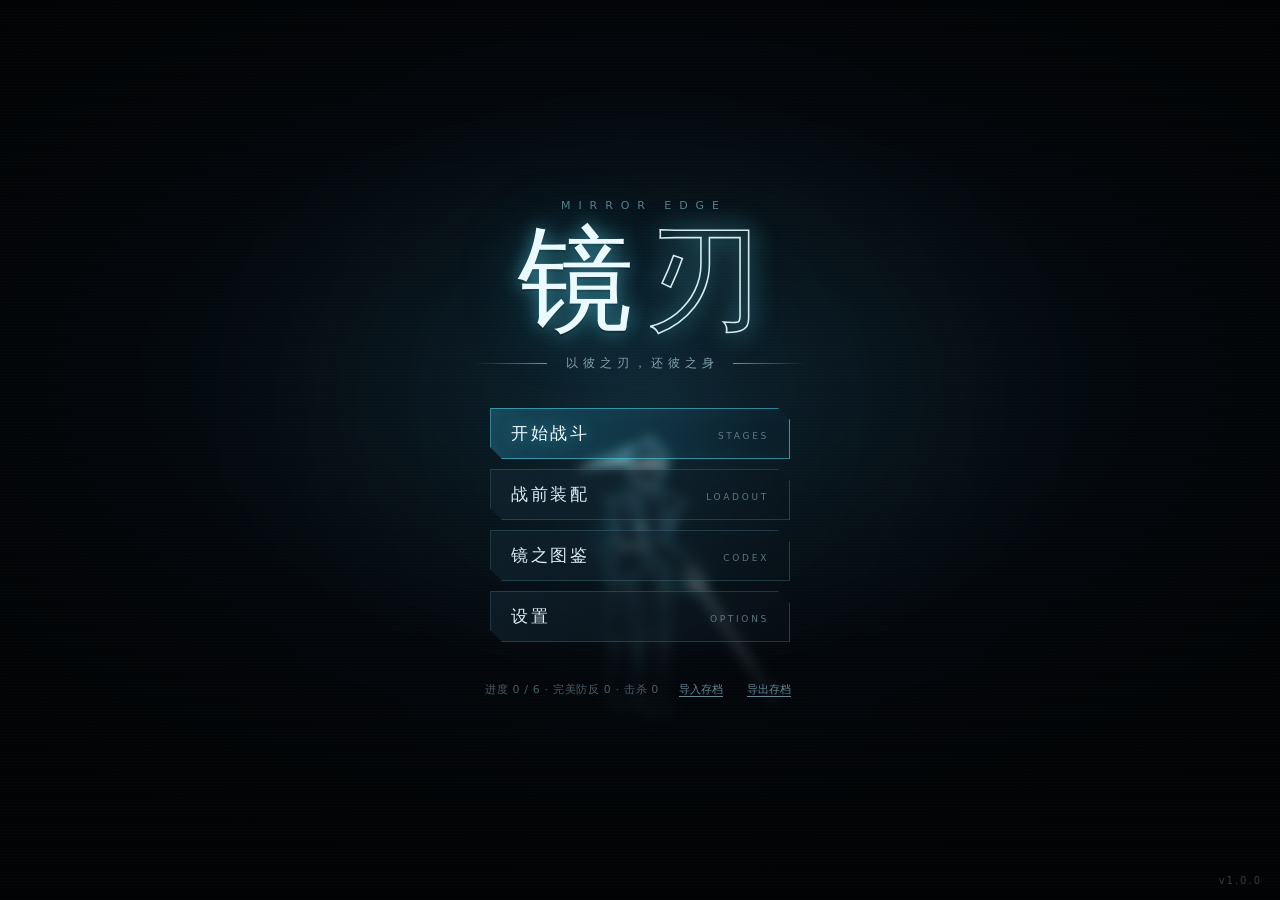
==== commit 4ebb3e3f: "mirror-edge: update index.html" ====
--- a/mirror-edge/index.html
+++ b/mirror-edge/index.html
@@ -10,8 +10,8 @@
 <meta name="description" content="镜刃 MIRROR EDGE — 以完美防反为骨、以闪避为魂的单机格斗。选你的镜反，斩你的敌人。">
 <title>镜刃 · MIRROR EDGE</title>
 <link rel="manifest" href="manifest.webmanifest">
-<link rel="icon" href="icons/icon-192.png">
-<link rel="apple-touch-icon" href="icons/icon-192.png">
+<link rel="icon" type="image/png" sizes="192x192" href="icons/icon-192.png">
+<link rel="apple-touch-icon" sizes="180x180" href="icons/apple-touch-icon.png">
 <link rel="stylesheet" href="css/style.css">
 <script>
 window.__errs=[];
--- a/mirror-edge/css/style.css
+++ b/mirror-edge/css/style.css
@@ -272,7 +272,21 @@
 .parry-badge .pb-k{display:block;font-size:9px;letter-spacing:.4em;color:rgba(178,123,255,.75)}
 .parry-badge .pb-n{display:block;font-size:12px;letter-spacing:.1em;color:#e2d4ff;margin-top:2px;text-shadow:0 0 14px rgba(178,123,255,.6)}
 .parry-badge .pb-m{display:block;font-size:10px;letter-spacing:.3em;color:rgba(200,170,255,.5);margin-top:3px}
+.parry-badge .pb-cd{display:block;width:86px;height:2px;margin:5px 0 0 auto;background:rgba(178,123,255,.18);overflow:hidden}
+.parry-badge .pb-cd i{display:block;height:100%;width:100%;transform-origin:right;background:linear-gradient(90deg,#b27bff,#7d5cff);
+  box-shadow:0 0 8px rgba(178,123,255,.7);transition:transform .1s linear}
 .parry-badge.pulse{animation:pbPulse .6s ease}
+.tb{position:relative}
+.tbcd{position:absolute;left:50%;bottom:4px;transform:translateX(-50%);font-style:normal;font-size:10px;color:#ffb0c0;
+  font-family:ui-monospace,monospace;text-shadow:0 0 8px rgba(255,60,90,.8)}
+.tb-guard.cd span{color:#7c8792;text-shadow:none}
+#rotate{position:fixed;inset:0;z-index:90;display:none;flex-direction:column;align-items:center;justify-content:center;gap:16px;
+  background:rgba(3,6,10,.96);color:#cfe9f5;text-align:center}
+#rotate.on{display:flex}
+#rotate .rot{font-size:52px;color:#5ce9ff;animation:rotHint 2.2s ease-in-out infinite;text-shadow:0 0 24px rgba(92,233,255,.6)}
+@keyframes rotHint{0%,100%{transform:rotate(-12deg)}50%{transform:rotate(78deg)}}
+#rotate p{font-size:14px;letter-spacing:.24em;color:#a9d6e6}
+#rotate button{font-size:12px;letter-spacing:.1em;color:#8fb8c8;border:1px solid rgba(120,190,215,.3);padding:9px 16px}
 @keyframes pbPulse{0%{transform:scale(1)}35%{transform:scale(1.18)}100%{transform:scale(1)}}
 
 .hint{position:absolute;left:50%;top:22%;transform:translate(-50%,-50%);font-size:12px;letter-spacing:.16em;
@@ -333,6 +347,32 @@
 .tb-jump{width:clamp(44px,11.5vw,52px);height:clamp(44px,11.5vw,52px);right:clamp(70px,18vw,84px);bottom:clamp(72px,18vw,86px);opacity:.85}
 .tb-jump span,.tb-dash span{font-size:clamp(13px,3.4vw,16px)}
 
+/* 手机横屏：核心战斗形态 */
+body.touch-ui.landscape{
+  #hud{padding:calc(var(--safe-t) + 6px) 12px}
+  .hud-top{gap:8px}
+  .pbar{max-width:33vw}
+  .pname{font-size:11px}
+  .hud-center{width:64px}
+  .skillbar{right:158px;bottom:calc(var(--safe-b) + 8px);flex-direction:row;gap:5px}
+  .skit{width:40px;height:40px}
+  .skit .ic{font-size:16px}
+  .tbtns{right:8px;bottom:calc(var(--safe-b) + 6px);width:152px;height:152px}
+  .tb-attack{width:66px;height:66px;right:0;bottom:0}
+  .tb-attack span{font-size:22px}
+  .tb-guard{width:56px;height:56px;right:70px;bottom:2px}
+  .tb-dash{width:50px;height:50px;right:2px;bottom:70px}
+  .tb-jump{width:44px;height:44px;right:70px;bottom:62px}
+  .tb-dash span,.tb-jump span{font-size:13px}
+  .ultwrap{right:298px;bottom:calc(var(--safe-b) + 4px);width:56px;height:56px}
+  .stick{width:40vw;height:82vh}
+  .parry-badge{right:10px;top:calc(50% - 40px)}
+  .parry-badge .pb-n{font-size:11px}
+  .combo{left:16px;top:30%}
+  .combo b{font-size:38px}
+  .pausebtn{top:calc(var(--safe-t) + 40px);width:24px;height:24px;font-size:10px}
+}
+
 /* 装配页窄屏：上下堆叠 */
 @media (max-width:640px){
   .load-body{flex-direction:column;overscroll-behavior:contain;overflow-y:auto}
@@ -345,7 +385,7 @@
 }
 
 /* 手机竖屏：右手操作区 */
-@media (max-width:760px){
+body.touch-ui:not(.landscape){
   .skillbar{right:10px;bottom:calc(var(--safe-b) + 232px);gap:6px}
   .skit{width:44px;height:44px}
   .tbtns{right:10px;bottom:calc(var(--safe-b) + 10px);width:196px;height:196px}
@@ -360,7 +400,7 @@
   .parry-badge{right:10px;top:calc(50% - 96px)}
   .hud-top{gap:6px}
 }
-@media (max-height:700px) and (max-width:760px){
+body.touch-ui:not(.landscape){
   .skillbar{bottom:calc(var(--safe-b) + 190px)}
   .ultwrap{bottom:calc(var(--safe-b) + 18px)}
   .ultwrap{right:126px;bottom:calc(var(--safe-b) + 18px);width:54px;height:54px}
@@ -370,16 +410,29 @@
   .tb-dash{width:54px;height:54px;bottom:76px}
   .tb-jump{width:46px;height:46px;right:74px;bottom:70px}
 }
-@media (min-width:820px){
-  .skillbar{right:24px;bottom:calc(var(--safe-b) + 118px)}
-  .ultwrap{right:24px;bottom:calc(var(--safe-b) + 26px)}
-  .tbtns{display:none}
-  .stick{display:none}
-  #touch{display:none!important}
-}
+body:not(.touch-ui) .skillbar{right:24px;bottom:calc(var(--safe-b) + 118px)}
+body:not(.touch-ui) .ultwrap{right:24px;bottom:calc(var(--safe-b) + 26px)}
+body:not(.touch-ui) .tbtns{display:none}
+body:not(.touch-ui) .stick{display:none}
+body:not(.touch-ui) #touch{display:none!important}
+body:not(.touch-ui) .parry-badge{display:block}
 #vig{position:fixed;inset:0;z-index:9;pointer-events:none;opacity:0;transition:opacity .35s;
   background:
     radial-gradient(125% 95% at 50% 44%,transparent 42%,rgba(0,0,0,.62) 100%),
     repeating-linear-gradient(0deg,rgba(160,240,255,.03) 0 1px,transparent 1px 3px)}
 #vig.on{opacity:1}
+@media (max-height:560px){
+  .modal{padding:14px 18px;gap:6px;max-height:96vh}
+  .modal h2{font-size:20px;margin-bottom:4px}
+  .res-head h2{font-size:32px}
+  .res-head p{margin:0 0 8px;font-size:10px}
+  .res-stats div{padding:6px 4px}
+  .res-stats b{font-size:15px}
+  .res-stats span{font-size:8.5px}
+  .res-unlock{margin-bottom:8px;gap:4px}
+  .res-unlock .u{padding:5px 8px;font-size:10.5px}
+  .res-btns{flex-direction:row;gap:8px}
+  .screen.small .modal .mbtn{min-height:40px;padding:9px 14px}
+  .screen.small .modal .mbtn b{font-size:14px}
+}
 #fps{position:fixed;left:6px;bottom:4px;font-size:9px;color:rgba(120,160,180,.35);z-index:30;pointer-events:none;font-family:ui-monospace,monospace}
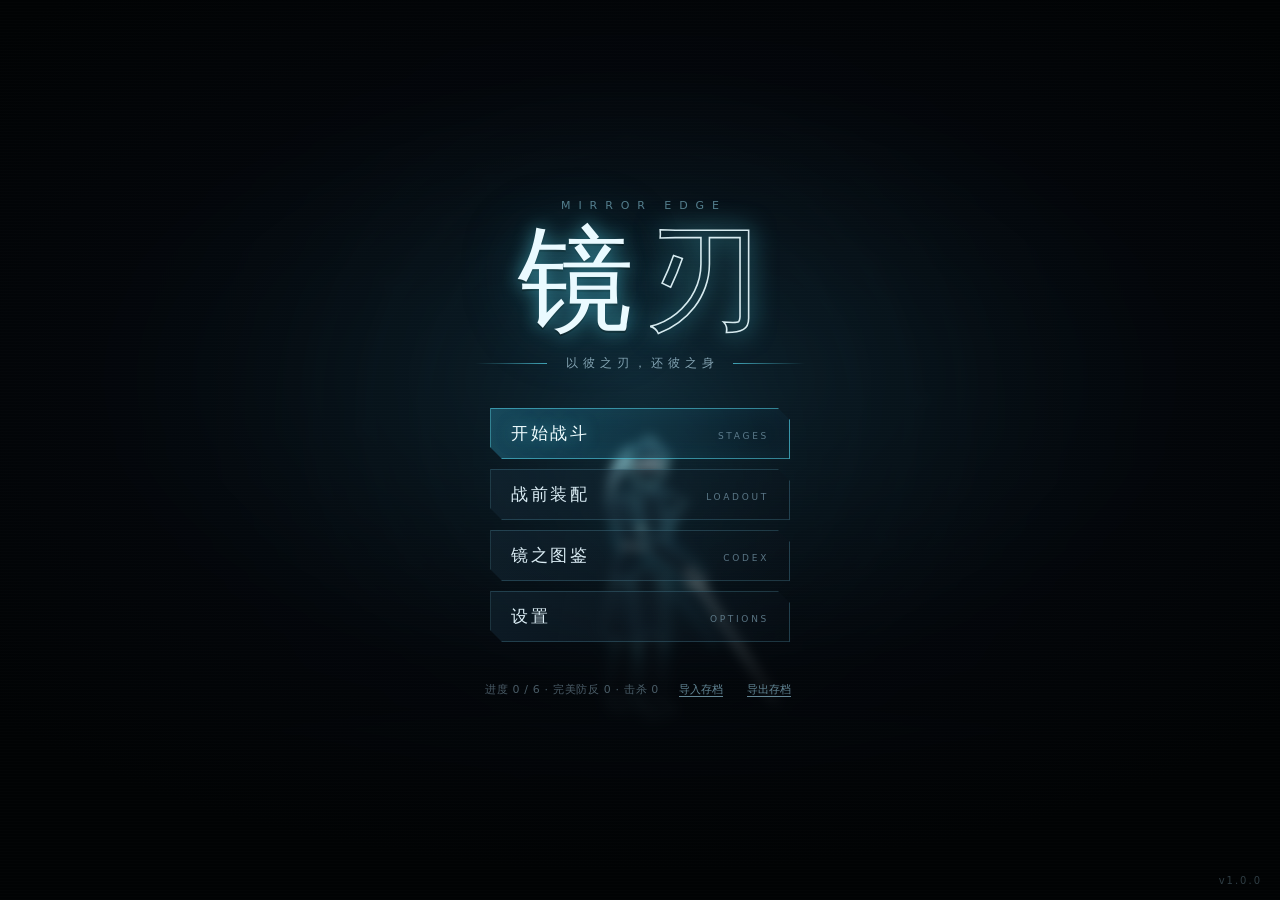
==== commit 60bfd8b3: "mirror-edge: update index.html" ====
--- a/mirror-edge/index.html
+++ b/mirror-edge/index.html
@@ -79,7 +79,7 @@
     </button>
   </div>
 
-  <button class="pausebtn" id="pauseBtn" aria-label="暂停">Ⅱ</button>
+  <button class="pausebtn" id="pauseBtn" aria-label="暂停/退出">Ⅱ</button>
 </div>
 
 <!-- ══════════════ 触屏操作 ══════════════ -->
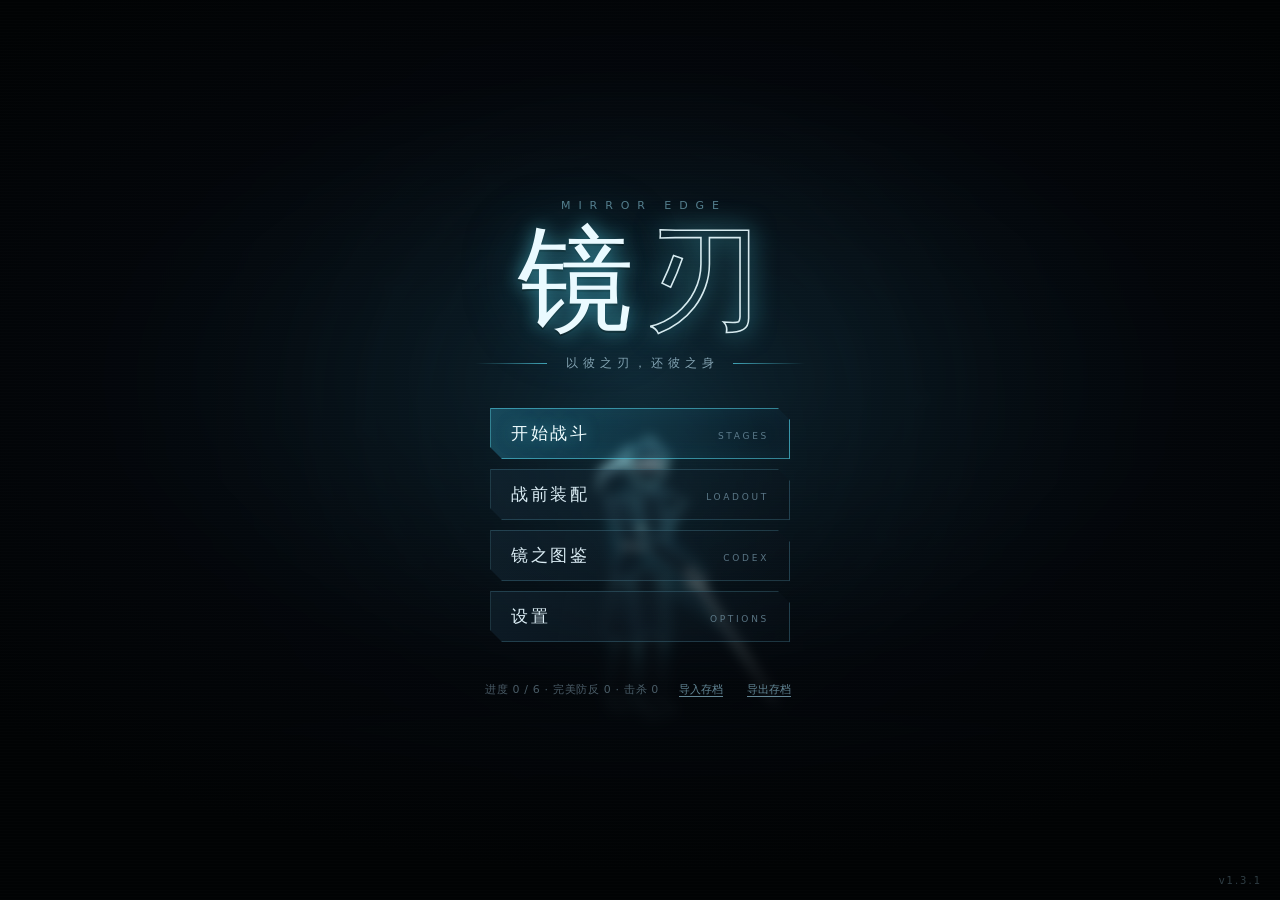
==== commit 7703822d: "mirror-edge: update index.html" ====
--- a/mirror-edge/index.html
+++ b/mirror-edge/index.html
@@ -12,7 +12,7 @@
 <link rel="manifest" href="manifest.webmanifest">
 <link rel="icon" type="image/png" sizes="192x192" href="icons/icon-192.png">
 <link rel="apple-touch-icon" sizes="180x180" href="icons/apple-touch-icon.png">
-<link rel="stylesheet" href="css/style.css">
+<link rel="stylesheet" href="css/style.css?v=20261125c">
 <script>
 window.__errs=[];
 addEventListener('error',function(e){window.__errs.push((e.message||'err')+' @'+String(e.filename||'').split('/').pop()+':'+e.lineno);});
@@ -114,7 +114,7 @@
       <input type="file" id="importFile" accept=".json,application/json" hidden>
     </div>
   </div>
-  <div class="title-ver">v1.0.0</div>
+  <div class="title-ver" id="verTag">v1.3.1</div>
 </section>
 
 <!-- ══════════════ 关卡选择 ══════════════ -->
@@ -187,7 +187,10 @@
       <p><kbd>L</kbd> 御/防反（松手取消） · <kbd>Shift</kbd> 闪避（有无敌帧） · <kbd>1</kbd><kbd>2</kbd><kbd>3</kbd> 技能 · <kbd>R</kbd> 极 · <kbd>Esc</kbd> 暂停</p>
       <p class="dim">手机：左半屏拖动移动，右侧按钮战斗。防反窗口内「御」= 完美防反，提前按住只会普通格挡。</p>
     </div>
-    <button class="danger" id="wipeBtn">清除存档</button>
+    <div style="display:flex;gap:10px;flex-wrap:wrap;margin-top:26px">
+      <button class="danger" id="wipeBtn" style="margin-top:0">清除存档</button>
+      <button class="link" id="forceUpdate" style="border:1px solid rgba(120,190,215,.3);padding:9px 14px">强制更新到最新版</button>
+    </div>
   </div>
 </section>
 
@@ -217,14 +220,14 @@
 
 <div id="fps"></div>
 
-<script src="js/core.js"></script>
-<script src="js/skeleton.js"></script>
-<script src="js/data.js"></script>
-<script src="js/fighter.js"></script>
-<script src="js/skills.js"></script>
-<script src="js/ai.js"></script>
-<script src="js/battle.js"></script>
-<script src="js/ui.js"></script>
-<script src="js/game.js"></script>
+<script src="js/core.js?v=20261125c"></script>
+<script src="js/skeleton.js?v=20261125c"></script>
+<script src="js/data.js?v=20261125c"></script>
+<script src="js/fighter.js?v=20261125c"></script>
+<script src="js/skills.js?v=20261125c"></script>
+<script src="js/ai.js?v=20261125c"></script>
+<script src="js/battle.js?v=20261125c"></script>
+<script src="js/ui.js?v=20261125c"></script>
+<script src="js/game.js?v=20261125c"></script>
 </body>
 </html>
--- a/mirror-edge/css/style.css
+++ b/mirror-edge/css/style.css
@@ -316,9 +316,15 @@
 .ultbtn.ready{border-color:rgba(255,210,130,.95);box-shadow:0 0 26px rgba(255,180,70,.4),inset 0 0 26px rgba(255,180,70,.25);animation:ultPulse 1.6s infinite}
 @keyframes ultPulse{0%,100%{box-shadow:0 0 20px rgba(255,180,70,.3),inset 0 0 20px rgba(255,180,70,.18)}50%{box-shadow:0 0 38px rgba(255,190,80,.65),inset 0 0 30px rgba(255,190,80,.35)}}
 .ultbtn:disabled{opacity:.45}
-.pausebtn{position:absolute;left:50%;top:calc(var(--safe-t) + 52px);transform:translateX(-50%);width:28px;height:28px;
-  font-size:11px;color:rgba(160,200,220,.5);pointer-events:auto;letter-spacing:0}
-.pausebtn:hover{color:#cdf3ff}
+.pausebtn{position:absolute;right:10px;top:calc(var(--safe-t) + 44px);width:38px;height:38px;display:grid;place-items:center;
+  font-size:12px;letter-spacing:.08em;color:rgba(190,225,240,.8);pointer-events:auto;
+  border:1px solid rgba(120,200,230,.35);border-radius:4px;
+  background:linear-gradient(160deg,rgba(16,34,46,.78),rgba(6,12,18,.82));
+  box-shadow:0 0 14px rgba(0,0,0,.4);transition:transform .1s,border-color .18s,color .18s}
+.pausebtn::after{content:"退出";position:absolute;bottom:-13px;right:0;font-size:8px;letter-spacing:.18em;color:rgba(140,180,200,.55)}
+.pausebtn:hover{border-color:rgba(92,233,255,.7);color:#fff;box-shadow:0 0 18px rgba(92,233,255,.25)}
+.pausebtn:active{transform:scale(.94)}
+body.touch-ui.landscape .pausebtn{top:calc(var(--safe-t) + 40px);width:34px;height:34px}
 
 /* ══════════════ 触屏 ══════════════ */
 #touch{position:fixed;inset:0;z-index:11;display:none;pointer-events:none}
@@ -370,7 +376,7 @@
   .parry-badge .pb-n{font-size:11px}
   .combo{left:16px;top:30%}
   .combo b{font-size:38px}
-  .pausebtn{top:calc(var(--safe-t) + 40px);width:24px;height:24px;font-size:10px}
+  .pausebtn{top:calc(var(--safe-t) + 38px);right:8px;width:34px;height:34px}
 }
 
 /* 装配页窄屏：上下堆叠 */
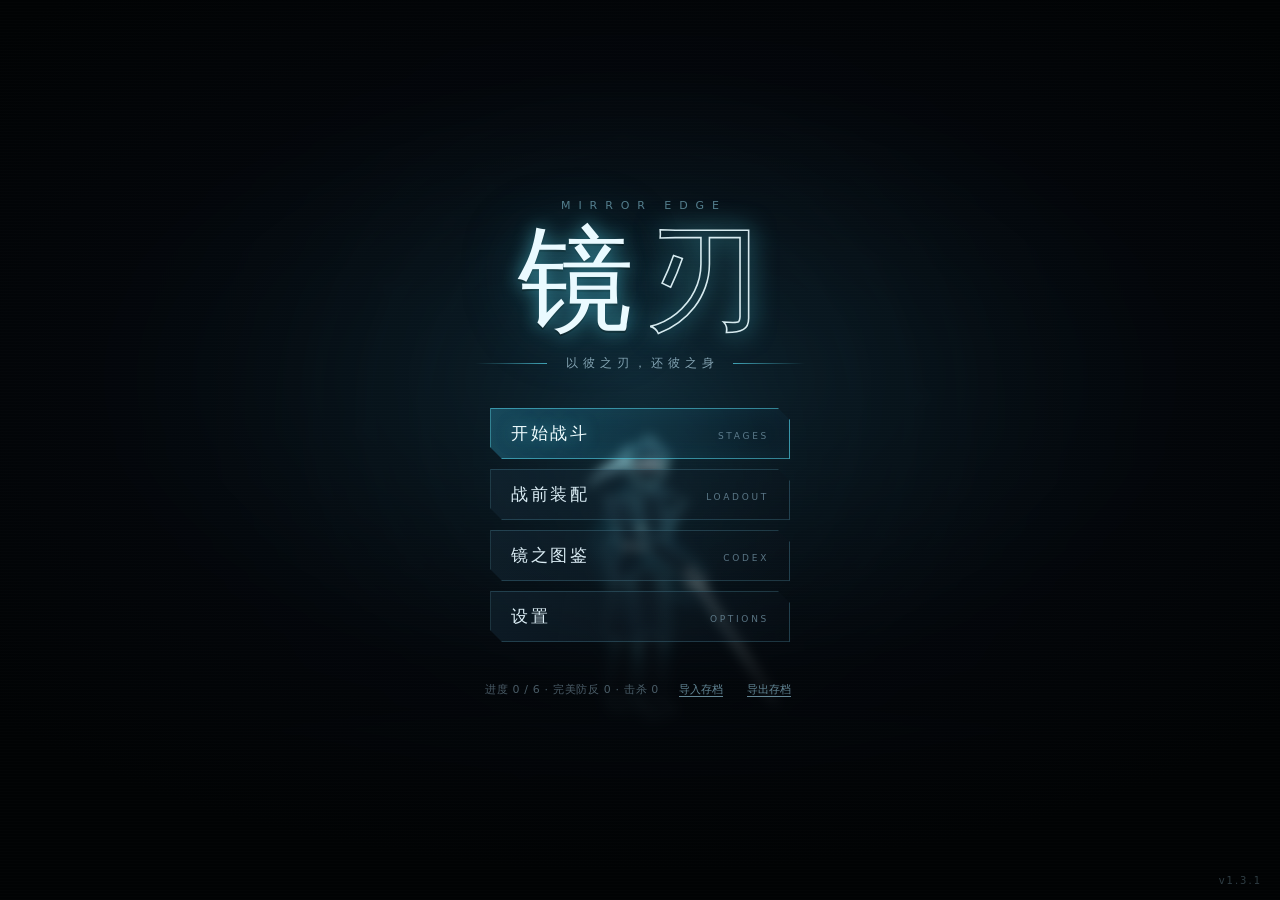
==== commit a6f4ee84: "mirror-edge: update index.html" ====
--- a/mirror-edge/index.html
+++ b/mirror-edge/index.html
@@ -12,7 +12,7 @@
 <link rel="manifest" href="manifest.webmanifest">
 <link rel="icon" type="image/png" sizes="192x192" href="icons/icon-192.png">
 <link rel="apple-touch-icon" sizes="180x180" href="icons/apple-touch-icon.png">
-<link rel="stylesheet" href="css/style.css?v=20261125c">
+<link rel="stylesheet" href="css/style.css?v=20261125d">
 <script>
 window.__errs=[];
 addEventListener('error',function(e){window.__errs.push((e.message||'err')+' @'+String(e.filename||'').split('/').pop()+':'+e.lineno);});
@@ -114,7 +114,7 @@
       <input type="file" id="importFile" accept=".json,application/json" hidden>
     </div>
   </div>
-  <div class="title-ver" id="verTag">v1.3.1</div>
+  <div class="title-ver" id="verTag">v1.3.2</div>
 </section>
 
 <!-- ══════════════ 关卡选择 ══════════════ -->
@@ -220,14 +220,14 @@
 
 <div id="fps"></div>
 
-<script src="js/core.js?v=20261125c"></script>
-<script src="js/skeleton.js?v=20261125c"></script>
-<script src="js/data.js?v=20261125c"></script>
-<script src="js/fighter.js?v=20261125c"></script>
-<script src="js/skills.js?v=20261125c"></script>
-<script src="js/ai.js?v=20261125c"></script>
-<script src="js/battle.js?v=20261125c"></script>
-<script src="js/ui.js?v=20261125c"></script>
-<script src="js/game.js?v=20261125c"></script>
+<script src="js/core.js?v=20261125d"></script>
+<script src="js/skeleton.js?v=20261125d"></script>
+<script src="js/data.js?v=20261125d"></script>
+<script src="js/fighter.js?v=20261125d"></script>
+<script src="js/skills.js?v=20261125d"></script>
+<script src="js/ai.js?v=20261125d"></script>
+<script src="js/battle.js?v=20261125d"></script>
+<script src="js/ui.js?v=20261125d"></script>
+<script src="js/game.js?v=20261125d"></script>
 </body>
 </html>
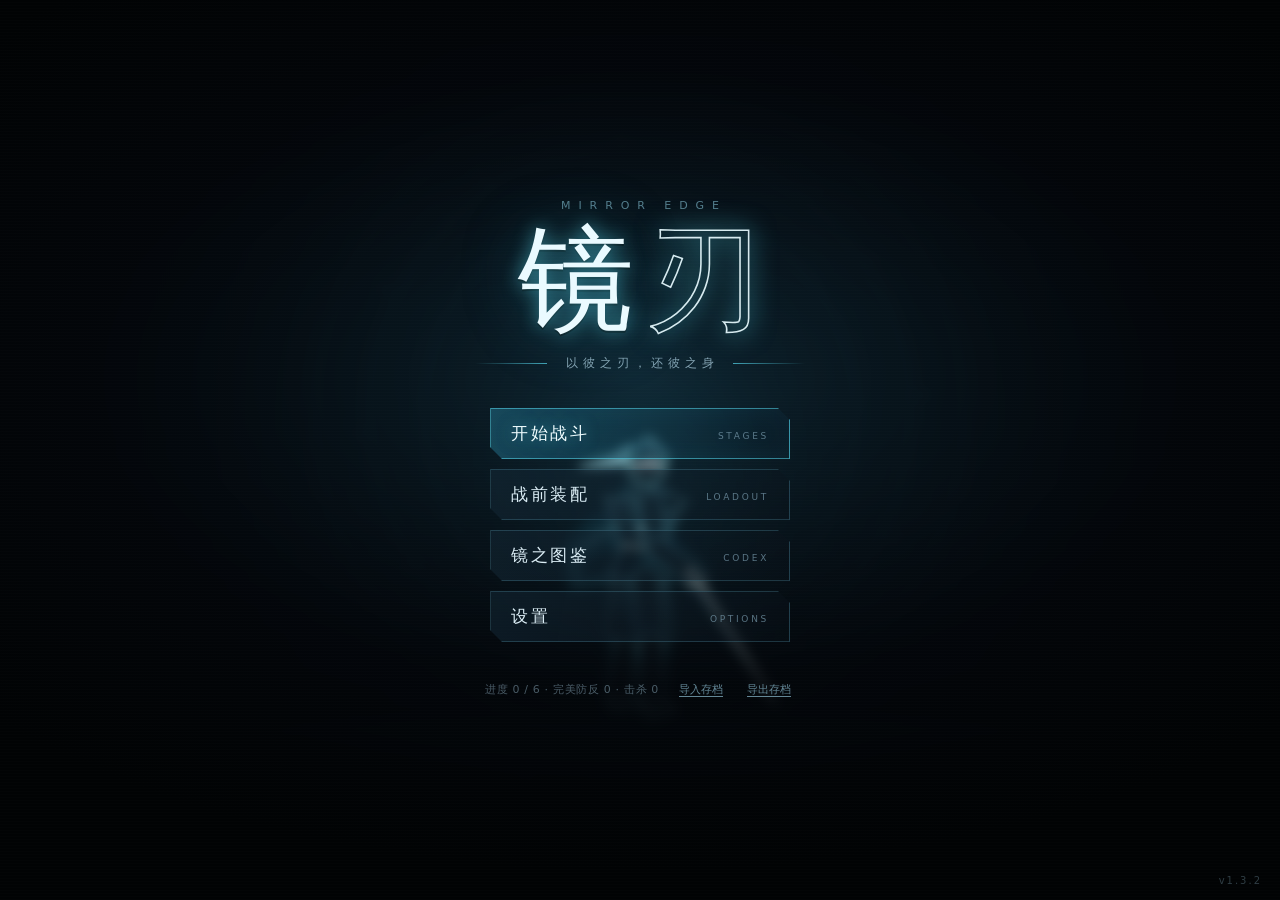
==== commit bdbe37c2: "mirror-edge: update index.html" ====
--- a/mirror-edge/index.html
+++ b/mirror-edge/index.html
@@ -12,7 +12,7 @@
 <link rel="manifest" href="manifest.webmanifest">
 <link rel="icon" type="image/png" sizes="192x192" href="icons/icon-192.png">
 <link rel="apple-touch-icon" sizes="180x180" href="icons/apple-touch-icon.png">
-<link rel="stylesheet" href="css/style.css?v=20261125d">
+<link rel="stylesheet" href="css/style.css?v=20261125e">
 <script>
 window.__errs=[];
 addEventListener('error',function(e){window.__errs.push((e.message||'err')+' @'+String(e.filename||'').split('/').pop()+':'+e.lineno);});
@@ -114,7 +114,7 @@
       <input type="file" id="importFile" accept=".json,application/json" hidden>
     </div>
   </div>
-  <div class="title-ver" id="verTag">v1.3.2</div>
+  <div class="title-ver" id="verTag">v1.3.3</div>
 </section>
 
 <!-- ══════════════ 关卡选择 ══════════════ -->
@@ -220,14 +220,14 @@
 
 <div id="fps"></div>
 
-<script src="js/core.js?v=20261125d"></script>
-<script src="js/skeleton.js?v=20261125d"></script>
-<script src="js/data.js?v=20261125d"></script>
-<script src="js/fighter.js?v=20261125d"></script>
-<script src="js/skills.js?v=20261125d"></script>
-<script src="js/ai.js?v=20261125d"></script>
-<script src="js/battle.js?v=20261125d"></script>
-<script src="js/ui.js?v=20261125d"></script>
-<script src="js/game.js?v=20261125d"></script>
+<script src="js/core.js?v=20261125e"></script>
+<script src="js/skeleton.js?v=20261125e"></script>
+<script src="js/data.js?v=20261125e"></script>
+<script src="js/fighter.js?v=20261125e"></script>
+<script src="js/skills.js?v=20261125e"></script>
+<script src="js/ai.js?v=20261125e"></script>
+<script src="js/battle.js?v=20261125e"></script>
+<script src="js/ui.js?v=20261125e"></script>
+<script src="js/game.js?v=20261125e"></script>
 </body>
 </html>
